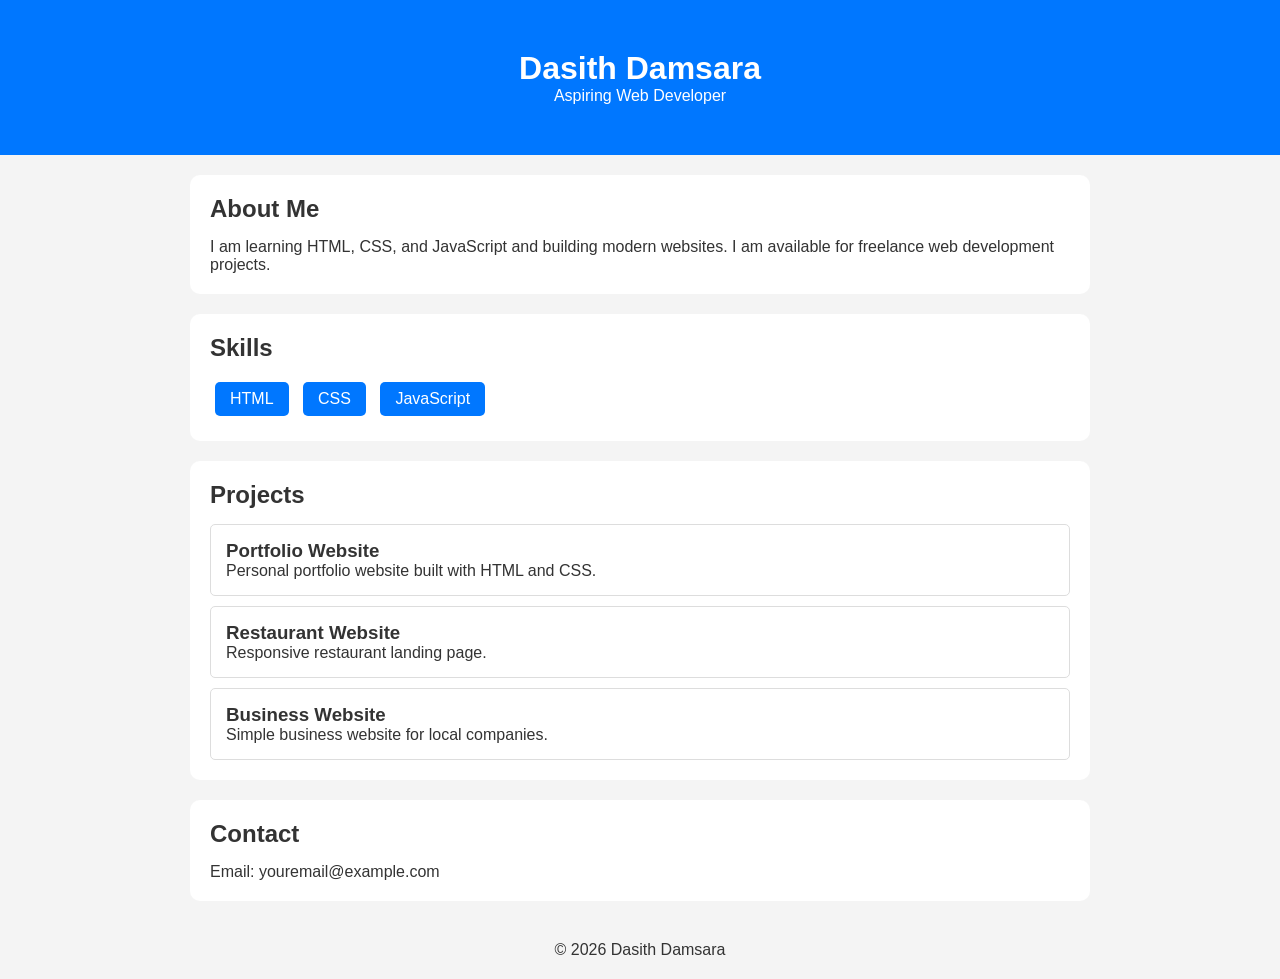
==== index.html @ fc57c125 "Add files via upload" ====
<!DOCTYPE html>
<html lang="en">
<head>
    <meta charset="UTF-8">
    <meta name="viewport" content="width=device-width, initial-scale=1.0">
    <title>Dasith Damsara | Web Developer</title>
    <link rel="stylesheet" href="style.css">
</head>
<body>

    <header>
        <h1>Dasith Damsara</h1>
        <p>Aspiring Web Developer</p>
    </header>

    <section class="about">
        <h2>About Me</h2>
        <p>
            I am learning HTML, CSS, and JavaScript and building modern websites.
            I am available for freelance web development projects.
        </p>
    </section>

    <section class="skills">
        <h2>Skills</h2>
        <ul>
            <li>HTML</li>
            <li>CSS</li>
            <li>JavaScript</li>
        </ul>
    </section>

    <section class="projects">
        <h2>Projects</h2>

        <div class="project">
            <h3>Portfolio Website</h3>
            <p>Personal portfolio website built with HTML and CSS.</p>
        </div>

        <div class="project">
            <h3>Restaurant Website</h3>
            <p>Responsive restaurant landing page.</p>
        </div>

        <div class="project">
            <h3>Business Website</h3>
            <p>Simple business website for local companies.</p>
        </div>
    </section>

    <section class="contact">
        <h2>Contact</h2>
        <p>Email: youremail@example.com</p>
    </section>

    <footer>
        <p>© 2026 Dasith Damsara</p>
    </footer>

</body>
</html>
---- style.css ----
*{
    margin:0;
    padding:0;
    box-sizing:border-box;
    font-family:Arial, sans-serif;
}

body{
    background:#f4f4f4;
    color:#333;
}

header{
    background:#0077ff;
    color:white;
    text-align:center;
    padding:50px 20px;
}

section{
    max-width:900px;
    margin:20px auto;
    padding:20px;
    background:white;
    border-radius:10px;
}

h2{
    margin-bottom:15px;
}

.skills ul{
    list-style:none;
}

.skills li{
    background:#0077ff;
    color:white;
    display:inline-block;
    padding:8px 15px;
    margin:5px;
    border-radius:5px;
}

.project{
    border:1px solid #ddd;
    padding:15px;
    margin-top:10px;
    border-radius:5px;
}

footer{
    text-align:center;
    padding:20px;
}
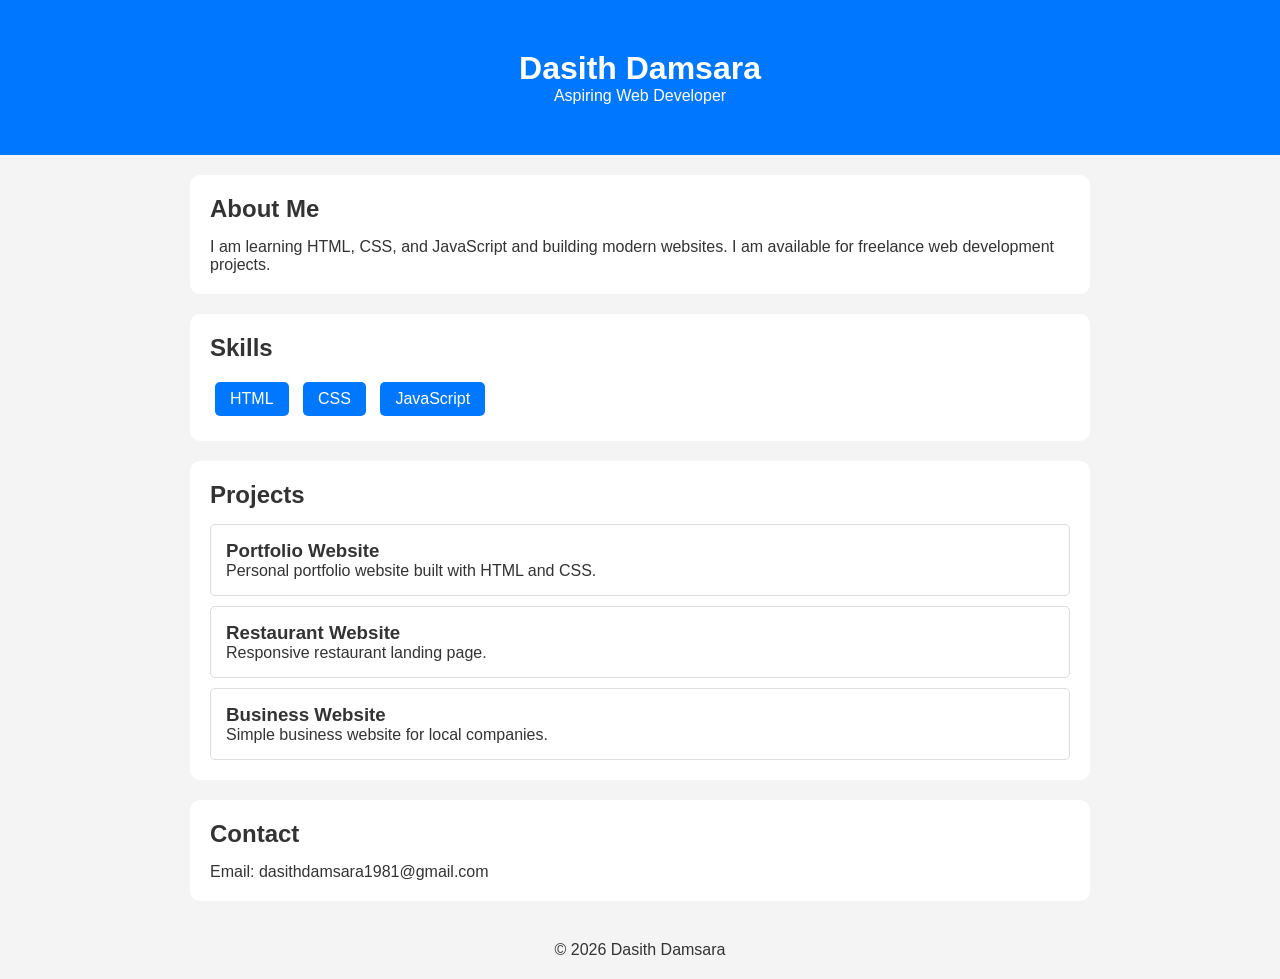
==== commit cf2020fd: "index.html" ====
--- a/index.html
+++ b/index.html
@@ -1,6 +1,9 @@
 <!DOCTYPE html>
 <html lang="en">
 <head>
+    <meta name="description" content="Dasith Damsara - Aspiring Web Developer. Building modern websites with HTML, CSS and JavaScript.">
+<meta name="keywords" content="Web Developer, HTML, CSS, JavaScript, Freelancer, Sri Lanka">
+<meta name="author" content="Dasith Damsara">
     <meta charset="UTF-8">
     <meta name="viewport" content="width=device-width, initial-scale=1.0">
     <title>Dasith Damsara | Web Developer</title>
@@ -51,7 +54,7 @@
 
     <section class="contact">
         <h2>Contact</h2>
-        <p>Email: youremail@example.com</p>
+        <p>Email: dasithdamsara1981@gmail.com</p>
     </section>
 
     <footer>
@@ -59,4 +62,4 @@
     </footer>
 
 </body>
-</html>+</html>
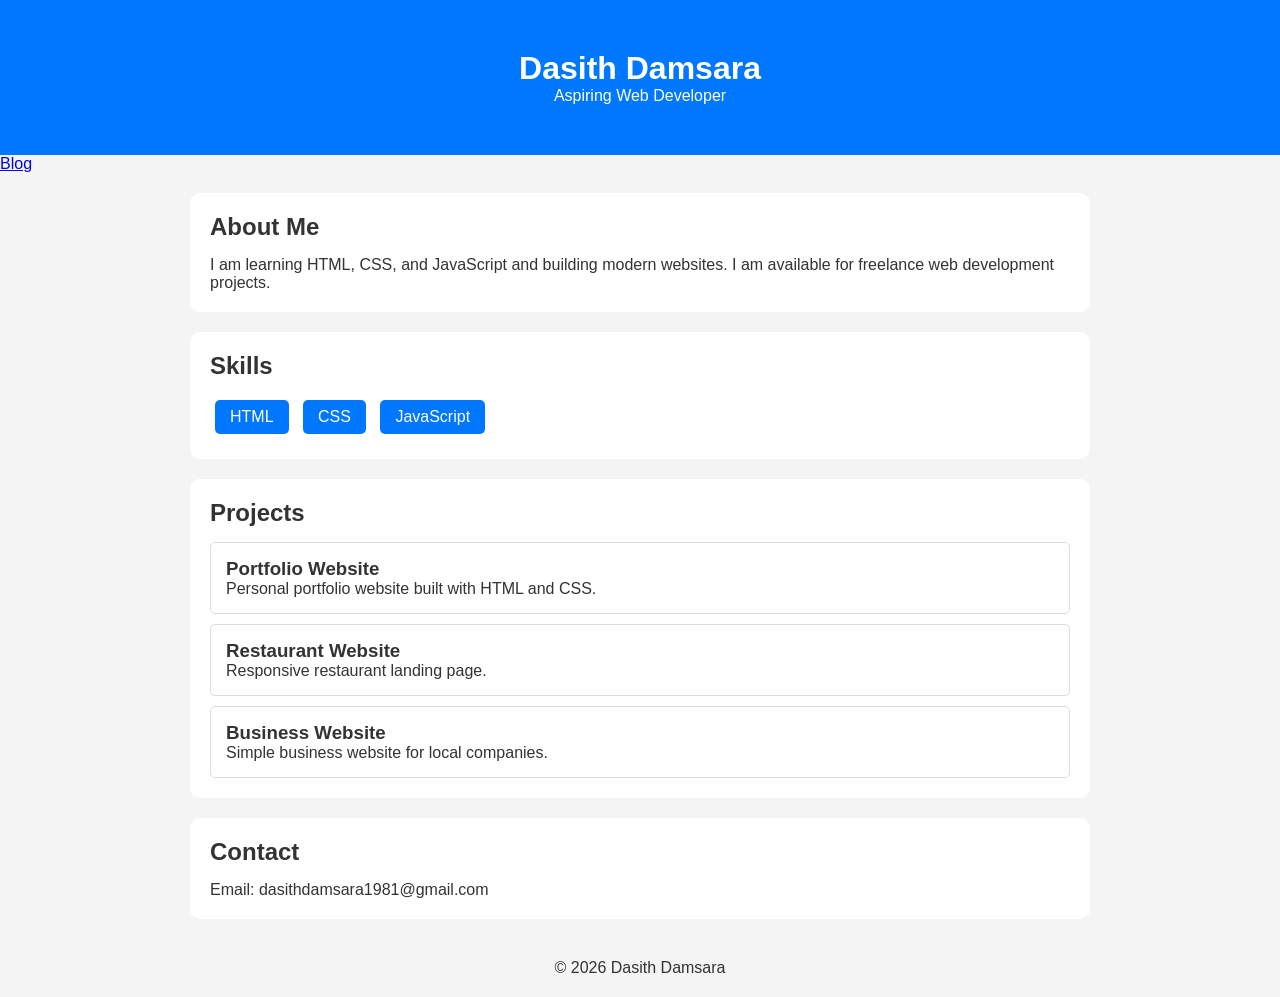
==== commit 02644aa9: "index.html" ====
--- a/index.html
+++ b/index.html
@@ -15,7 +15,7 @@
         <h1>Dasith Damsara</h1>
         <p>Aspiring Web Developer</p>
     </header>
-
+    <a href="blog.html">Blog</a>
     <section class="about">
         <h2>About Me</h2>
         <p>
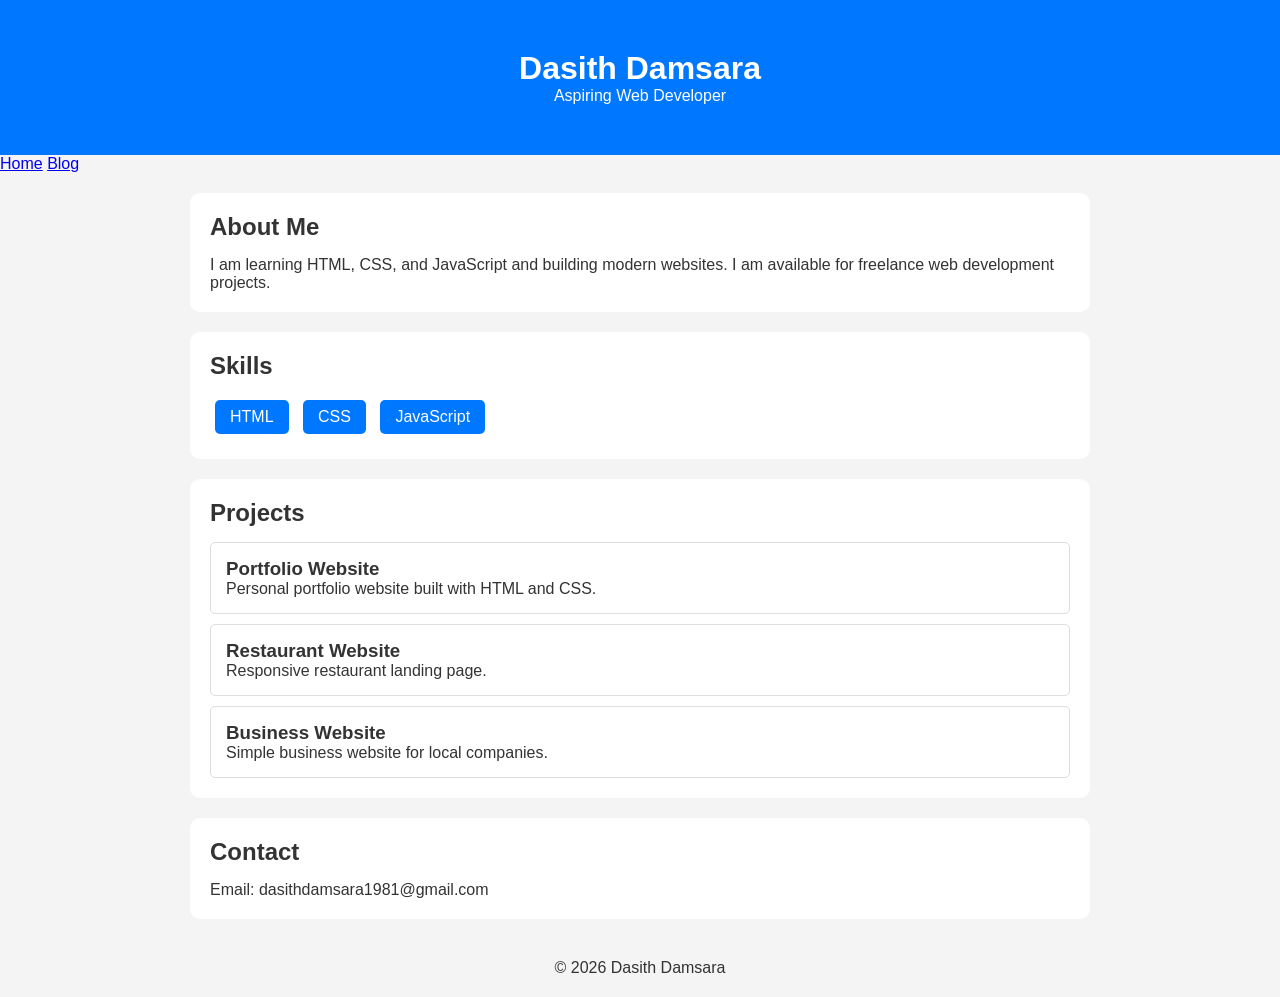
==== commit 958a220b: "Update index.html" ====
--- a/index.html
+++ b/index.html
@@ -15,7 +15,10 @@
         <h1>Dasith Damsara</h1>
         <p>Aspiring Web Developer</p>
     </header>
-    <a href="blog.html">Blog</a>
+    <nav>
+        <a href="index.html">Home</a>
+        <a href="blog.html">Blog</a>
+    </nav>
     <section class="about">
         <h2>About Me</h2>
         <p>
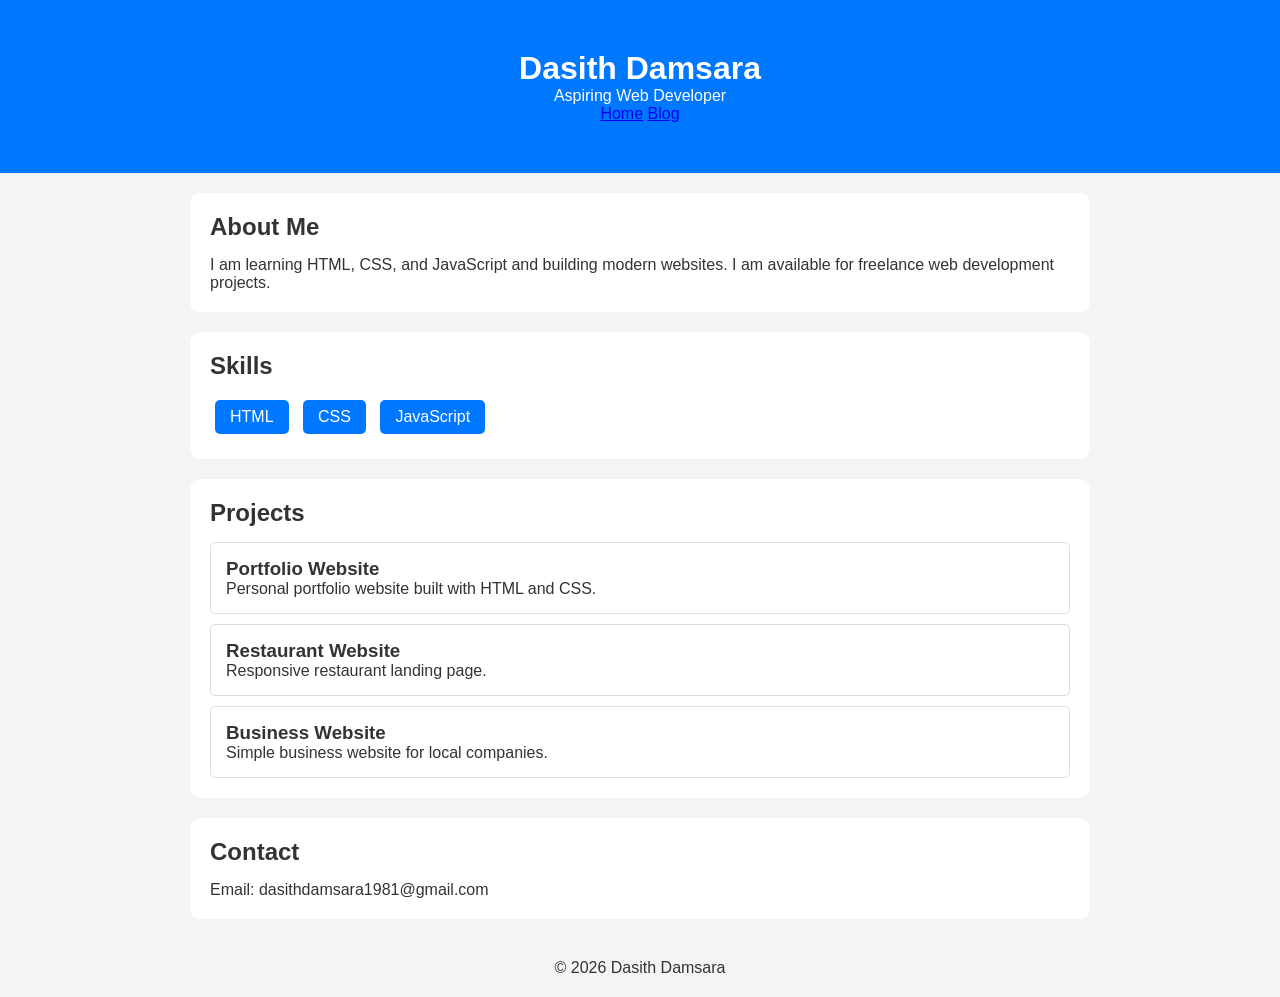
==== commit 9b1bd1ee: "Update index.html" ====
--- a/index.html
+++ b/index.html
@@ -14,11 +14,12 @@
     <header>
         <h1>Dasith Damsara</h1>
         <p>Aspiring Web Developer</p>
-    </header>
-    <nav>
+         <nav>
         <a href="index.html">Home</a>
         <a href="blog.html">Blog</a>
     </nav>
+    </header>
+   
     <section class="about">
         <h2>About Me</h2>
         <p>
